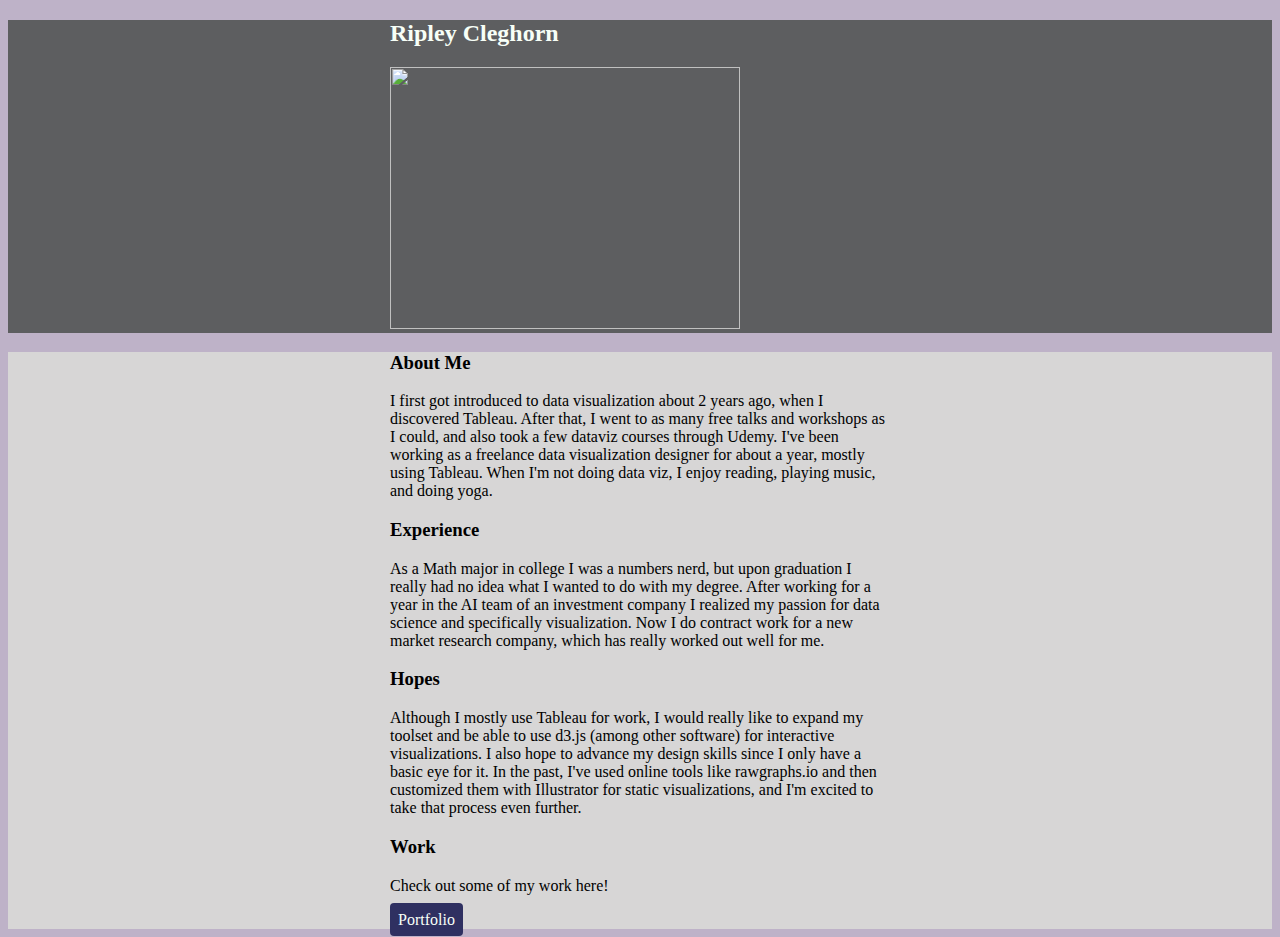
==== assignment_2/index.html @ 64803aa1 "First commit" ====
<!DOCTYPE html>
<html lang="en">
<head>
    <meta charset="UTF-8">
    <meta name="viewport" content="width=device-width, initial-scale=1.0">
    <title>About Me</title>
    <link rel="stylesheet" href="style.css"/>
</head>
<body>
    
    <header>
        <div class="center">
            <h2>Ripley Cleghorn</h2>
            <img src="/images/ripley.jpeg" alt="" width="350" height="262">
        </div>
    </header>

    <main>
        <div class="center">  
            <h3>About Me</h3>
            <p>I first got introduced to data visualization about 2 years ago, when I discovered Tableau. After that, I went to as many free talks and workshops as I could, and also took a few dataviz courses through Udemy. I've been working as a freelance data visualization designer for about a year, mostly using Tableau. When I'm not doing data viz, I enjoy reading, playing music, and doing yoga.
            </p>
        </div>    
        <div class="center">
            <h3>Experience</h3>
            <p> As a Math major in college I was a numbers nerd, but upon graduation I really had no idea what I wanted to do with my degree. After working for a year in the AI team of an investment company I realized my passion for data science and specifically visualization. Now I do contract work for a new market research company, which has really worked out well for me.</p>
        </div>
        <div class="center">  
            <h3>Hopes</h3>
            <p>Although I mostly use Tableau for work, I would really like to expand my toolset and be able to use d3.js (among other software) for interactive visualizations. I also hope to advance my design skills since I only have a basic eye for it. In the past, I've used online tools like rawgraphs.io and then customized them with Illustrator for static visualizations, and I'm excited to take that process even further.</p>
        </div>
        <div class="center">  
            <h3>Work</h3>
            <p>Check out some of my work here!</p>
            <a href="https://ripleycleghorn.github.io/">Portfolio</a>
        </div>
    </main>
</body>
</html>
---- assignment_2/style.css ----
/*
Color Palette

#36413E - Dark Grey
#5D5E60 - Davys Grey
#8D8D92 - Taupe Grey
#BEB2C8 - Thistle
#D7D6D6 - Light Grey
#F7FFF7 - Almost White
*/

/*
Global Styles
*/
header {
    background:#5D5E60;
    color: #F7FFF7;
}
main {
    background: #D7D6D6;
}
body {
    background: #BEB2C8;
}
a {
    color: #F7FFF7;
    background: #2F3061;
    text-decoration: none;
    padding: 8px;
    border-radius: 4px;

}
a:hover {
    background: rgb(47, 48, 97, 80%);
}

.center {
    width: 500px;
    margin: 0 auto;
}


/*
About Me
*/


/*
Experience
*/


/*
Hopes
*/


/*
Work
*/
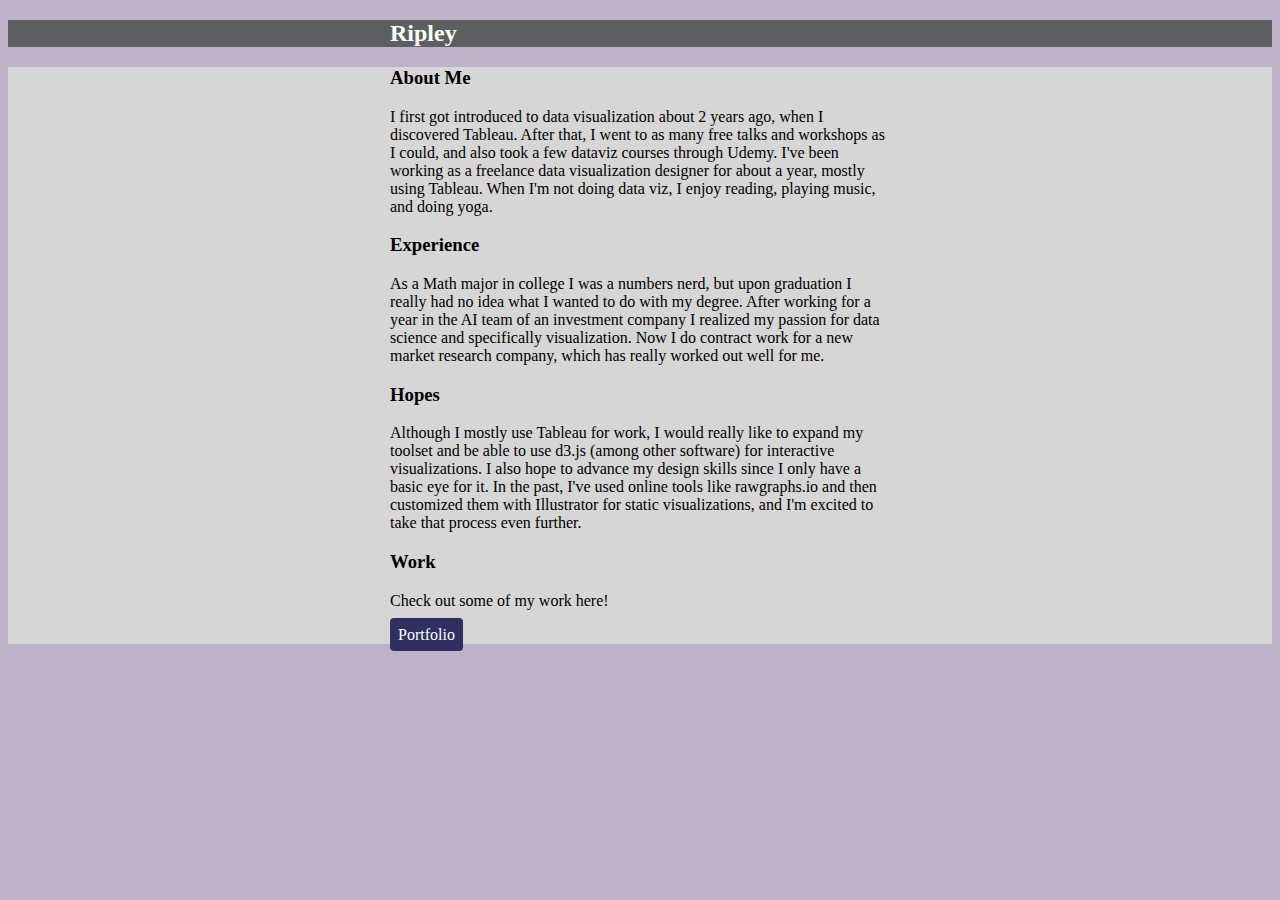
==== commit 91882cfa: "Update index.html" ====
--- a/assignment_2/index.html
+++ b/assignment_2/index.html
@@ -10,8 +10,8 @@
     
     <header>
         <div class="center">
-            <h2>Ripley Cleghorn</h2>
-            <img src="/images/ripley.jpeg" alt="" width="350" height="262">
+            <h2>Ripley </h2>
+            <!-- <img src="/images/ripley.jpeg" alt="" width="350" height="262"> -->
         </div>
     </header>
 
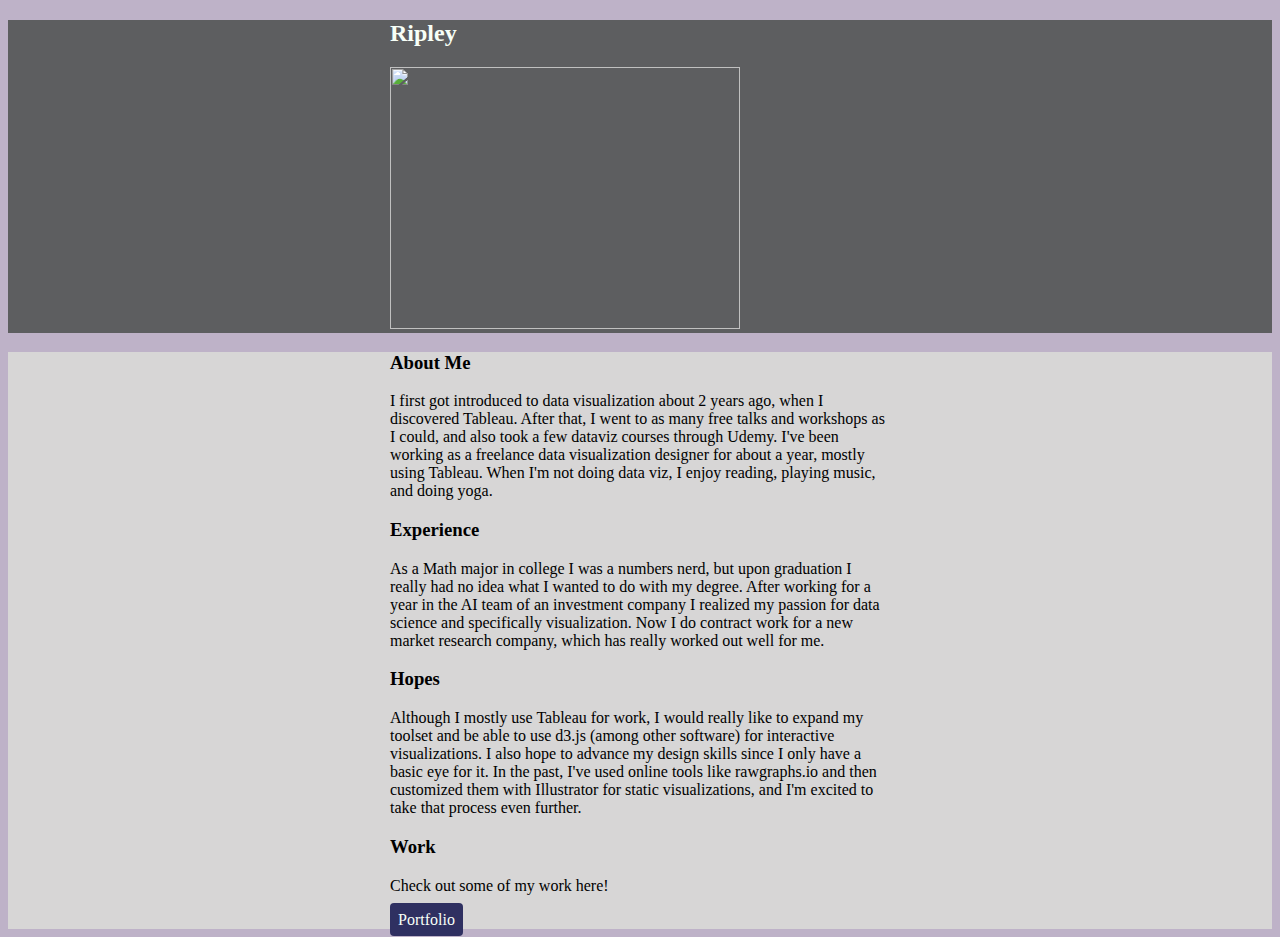
==== commit 7c9f1e78: "fixed link to portolfio" ====
--- a/assignment_2/index.html
+++ b/assignment_2/index.html
@@ -11,7 +11,7 @@
     <header>
         <div class="center">
             <h2>Ripley </h2>
-            <!-- <img src="/images/ripley.jpeg" alt="" width="350" height="262"> -->
+            <img src="/images/ripley.jpeg" alt="" width="350" height="262">
         </div>
     </header>
 
@@ -32,7 +32,7 @@
         <div class="center">  
             <h3>Work</h3>
             <p>Check out some of my work here!</p>
-            <a href="https://ripleycleghorn.github.io/">Portfolio</a>
+            <a href="https://ripleycleghorn.github.io/portfolio">Portfolio</a>
         </div>
     </main>
 </body>
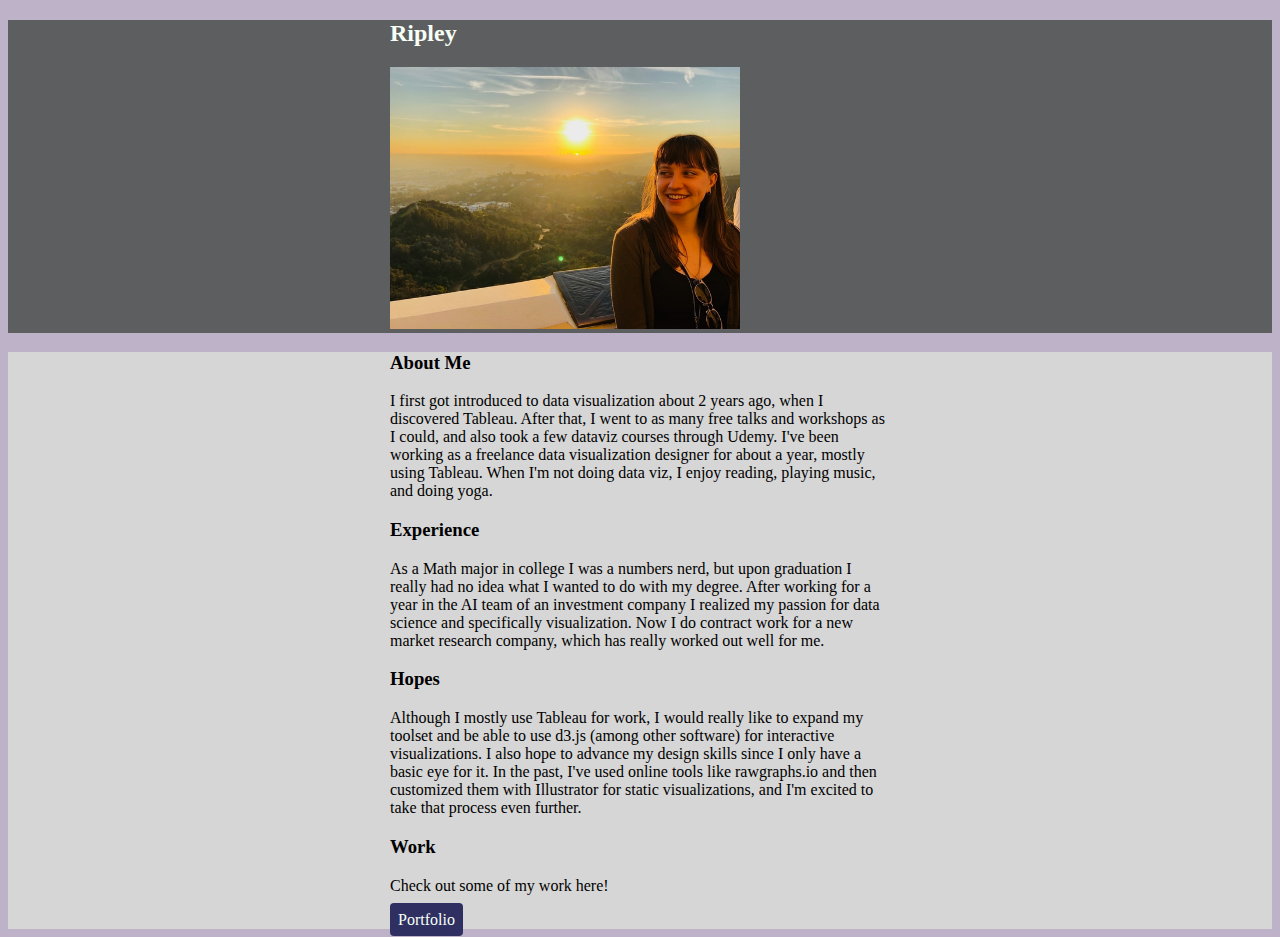
==== commit 2282f87c: "moved image" ====
--- a/assignment_2/index.html
+++ b/assignment_2/index.html
@@ -11,7 +11,7 @@
     <header>
         <div class="center">
             <h2>Ripley </h2>
-            <img src="/images/ripley.jpeg" alt="" width="350" height="262">
+            <img src="ripley.jpeg" alt="" width="350" height="262">
         </div>
     </header>
 
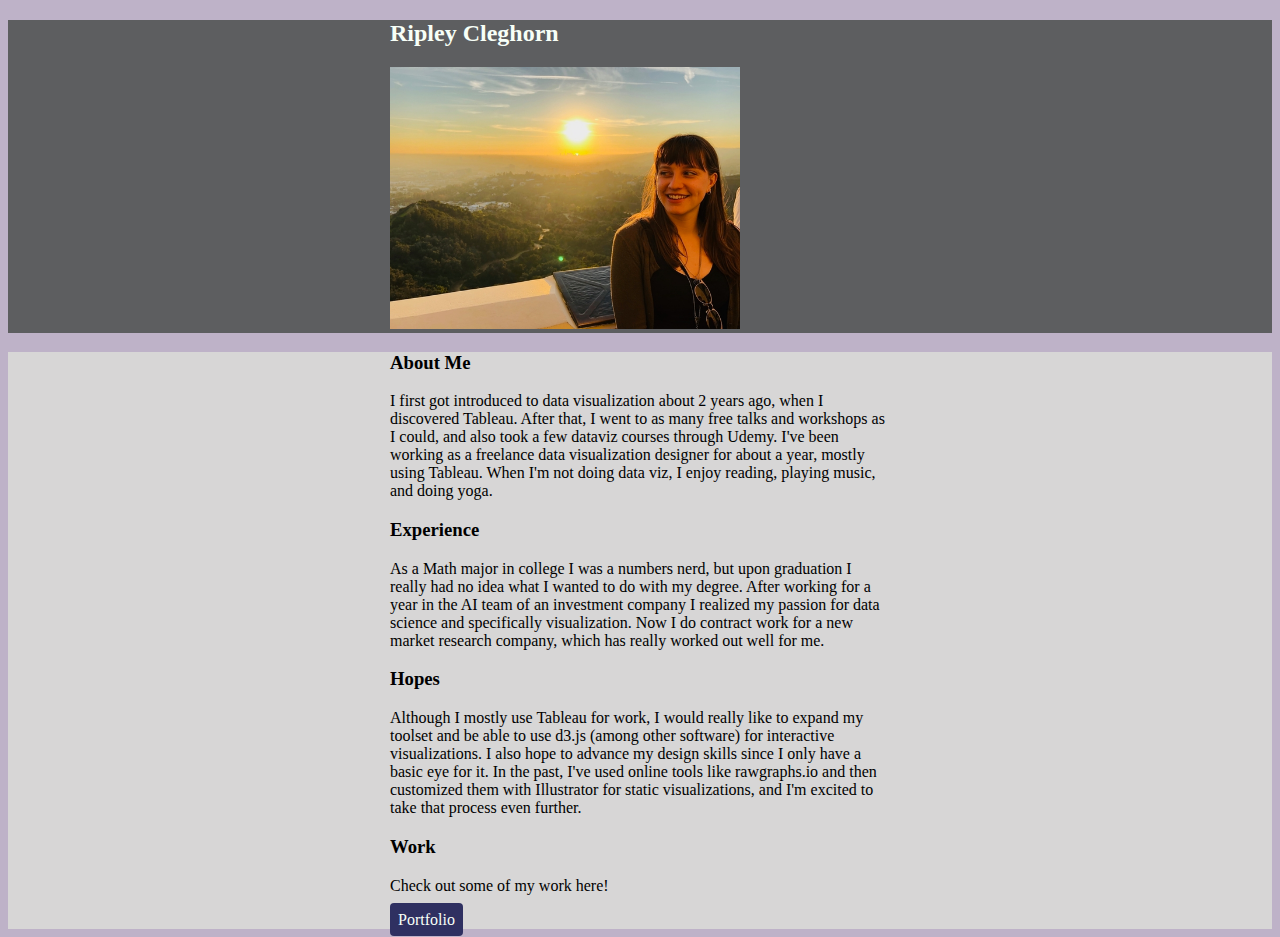
==== commit 17726c2d: "Update index.html" ====
--- a/assignment_2/index.html
+++ b/assignment_2/index.html
@@ -10,7 +10,7 @@
     
     <header>
         <div class="center">
-            <h2>Ripley </h2>
+            <h2>Ripley Cleghorn</h2>
             <img src="ripley.jpeg" alt="" width="350" height="262">
         </div>
     </header>
